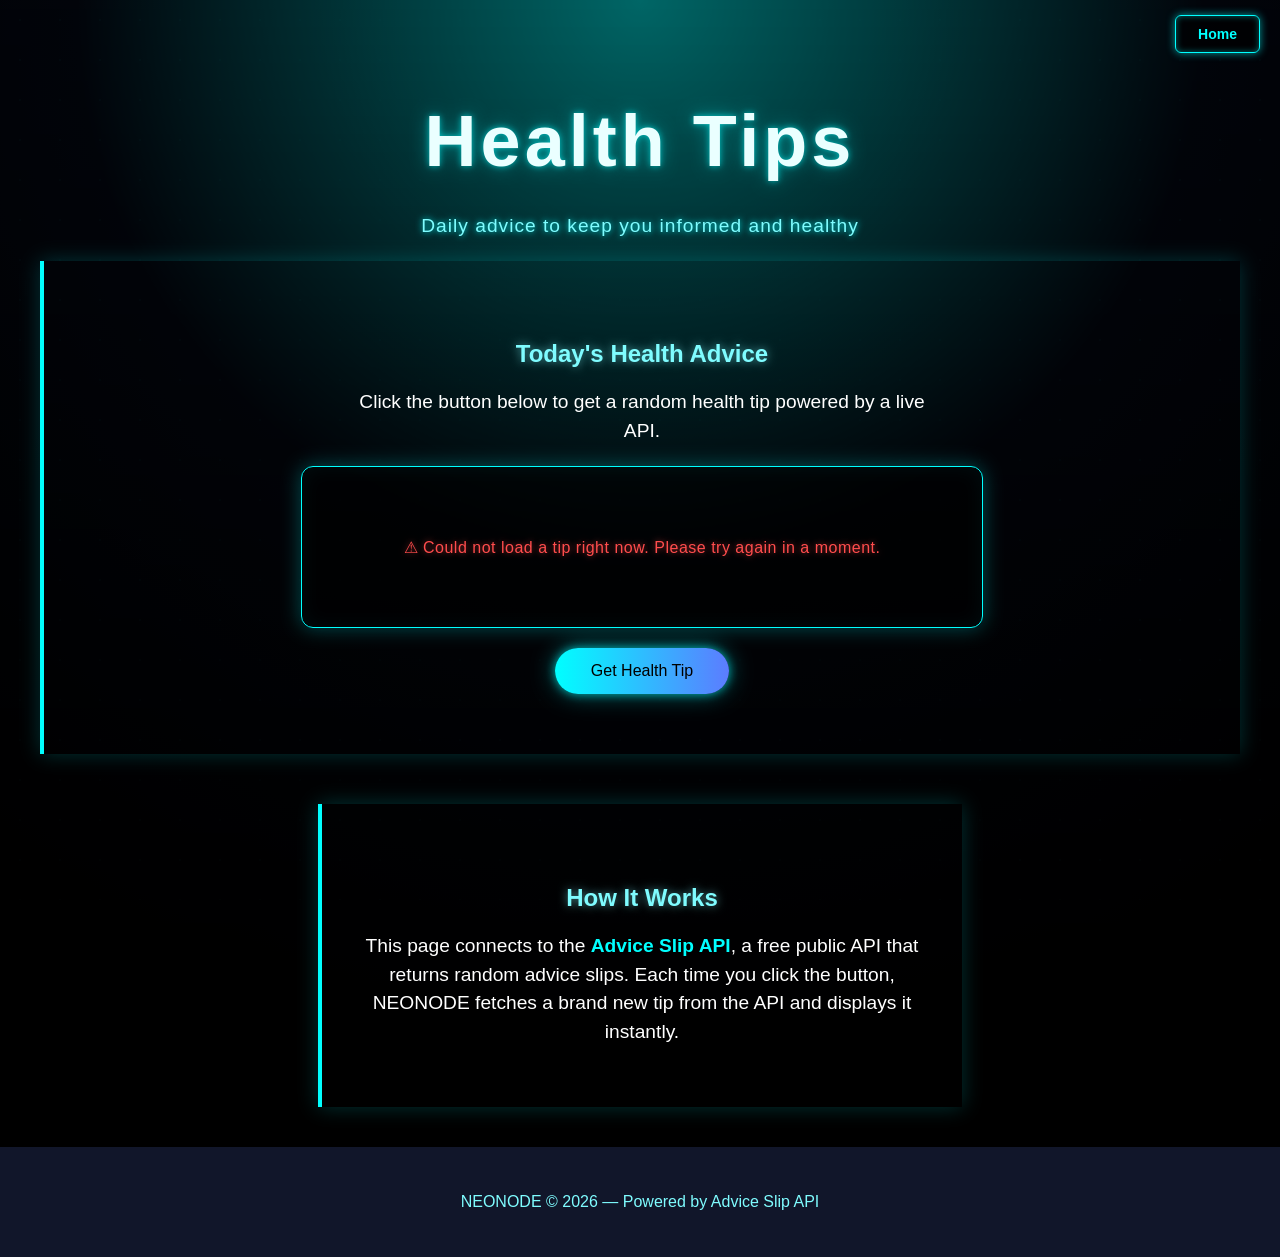
==== health-tips.html @ 18899884 "feat: add health tips page with Advice Slip API integration" ====
<!doctype html>
<html lang="en">
  <head>
    <meta charset="UTF-8" />
    <meta name="viewport" content="width=device-width, initial-scale=1.0" />
    <title>Health Tips - NEONODE</title>
    <link rel="stylesheet" href="style.css" />
    <style>
      /* ===== HEALTH TIPS PAGE SPECIFIC STYLES ===== */
      .tip-card {
        background: rgba(0, 0, 0, 0.6);
        border: 1px solid #00ffff;
        border-radius: 12px;
        padding: 30px 40px;
        max-width: 600px;
        margin: 20px auto;
        box-shadow:
          0 0 20px rgba(0, 255, 255, 0.3),
          inset 0 0 20px rgba(0, 255, 255, 0.05);
        min-height: 100px;
        display: flex;
        align-items: center;
        justify-content: center;
      }

      .tip-text {
        font-size: 1.3rem;
        line-height: 1.7;
        color: #eaffff;
        text-shadow: 0 0 8px rgba(0, 255, 255, 0.4);
        text-align: center;
        letter-spacing: 0.5px;
      }

      .tip-id {
        font-size: 0.8rem;
        color: #00ffff;
        text-shadow: 0 0 6px #00ffff;
        margin-top: 16px;
        letter-spacing: 1px;
        opacity: 0.7;
      }

      .loading-text {
        color: #7ffcff;
        font-size: 1rem;
        text-shadow: 0 0 6px #00ffff;
        animation: flicker 1.2s infinite alternate;
      }

      @keyframes flicker {
        0% {
          opacity: 1;
        }
        100% {
          opacity: 0.4;
        }
      }

      .error-text {
        color: #ff4d4d;
        font-size: 1rem;
        text-shadow: 0 0 6px rgba(255, 77, 77, 0.6);
      }

      .tip-counter {
        font-size: 0.85rem;
        color: #7ffcff;
        margin-top: 8px;
        opacity: 0.8;
      }

      .btn-refresh {
        margin-top: 10px;
      }
    </style>
  </head>
  <body>
    <a href="index.html" class="login-box">Home</a>

    <section class="hero">
      <h1>Health Tips</h1>
      <p class="hero-subtext">Daily advice to keep you informed and healthy</p>

      <div class="content">
        <h2>Today's Health Advice</h2>
        <p>
          Click the button below to get a random health tip powered by a live
          API.
        </p>

        <!-- Tip Display Card -->
        <div class="tip-card" id="tipCard">
          <p class="tip-text" id="tipText">
            Press the button to get your first health tip.
          </p>
        </div>

        <p class="tip-id" id="tipId"></p>
        <p class="tip-counter" id="tipCounter"></p>

        <!-- Fetch Button -->
        <div class="btn-refresh">
          <button id="fetchBtn" onclick="fetchTip()">Get Health Tip</button>
        </div>
      </div>

      <div
        class="content"
        style="
          margin-top: 30px;
          max-width: 600px;
          margin-left: auto;
          margin-right: auto;
        "
      >
        <h2>How It Works</h2>
        <p>
          This page connects to the
          <strong style="color: #00ffff">Advice Slip API</strong>, a free public
          API that returns random advice slips. Each time you click the button,
          NEONODE fetches a brand new tip from the API and displays it
          instantly.
        </p>
      </div>
    </section>

    <footer>
      <p>NEONODE © 2026 — Powered by Advice Slip API</p>
    </footer>

    <script>
      // ========== HEALTH TIPS API ==========

      let tipCount = 0; // tracks how many tips the user has fetched

      async function fetchTip() {
        const tipText = document.getElementById("tipText");
        const tipId = document.getElementById("tipId");
        const tipCounter = document.getElementById("tipCounter");
        const fetchBtn = document.getElementById("fetchBtn");

        // Show loading state
        tipText.innerHTML =
          '<span class="loading-text">⟳ Fetching your health tip...</span>';
        tipId.textContent = "";
        fetchBtn.disabled = true;
        fetchBtn.textContent = "Loading...";

        try {
          // Fetch from Advice Slip API
          // cache: "no-store" prevents browser from returning the same cached result
          const response = await fetch("https://api.adviceslip.com/advice", {
            cache: "no-store",
          });

          // Check if the request was successful
          if (!response.ok) {
            throw new Error("API request failed. Status: " + response.status);
          }

          // Parse the JSON response
          const data = await response.json();

          // Extract the advice text and ID from the response
          const advice = data.slip.advice;
          const id = data.slip.id;

          // Update tip count
          tipCount++;

          // Display the fetched tip
          tipText.textContent = "💡 " + advice;
          tipId.textContent = "Tip #" + id + " from Advice Slip API";
          tipCounter.textContent =
            "You have fetched " + tipCount + " tip(s) this session.";
        } catch (error) {
          // Handle errors gracefully — never leave the page blank
          if (!navigator.onLine) {
            tipText.innerHTML =
              '<span class="error-text">⚠ No internet connection. Please check your network and try again.</span>';
          } else {
            tipText.innerHTML =
              '<span class="error-text">⚠ Could not load a tip right now. Please try again in a moment.</span>';
          }
          tipId.textContent = "";
          console.error("API Error:", error);
        } finally {
          // Re-enable the button regardless of success or failure
          fetchBtn.disabled = false;
          fetchBtn.textContent = "Get Health Tip";
        }
      }

      // Auto-fetch one tip when the page loads so it's not empty
      window.addEventListener("load", fetchTip);
    </script>
  </body>
</html>
---- style.css ----
body {
  background: radial-gradient(circle at top, #0ff, #050b1a 40%, #000 80%);
  color: white;
  font-family: Arial, sans-serif;
  text-align: center;
  margin: 0;
  position: relative;
  overflow-x: hidden;
}

.hero {
  min-height: 100vh;
  display: flex;
  flex-direction: column;
  justify-content: center;
  gap: 20px;
  padding: 40px;
  background: linear-gradient(
    to bottom,
    rgba(0, 0, 0, 0.6),
    rgba(0, 0, 0, 0.85)
  );
  position: relative;
}

.hero h1 {
  font-size: 4.5rem;
  letter-spacing: 4px;
  color: #eaffff;
  text-shadow:
    0 0 6px rgba(0, 255, 255, 0.6),
    0 0 18px rgba(0, 255, 255, 0.35);
  margin-bottom: 10px;
}

.hero p {
  font-size: 1.2rem;
  max-width: 600px;
  margin: 0 auto;
  line-height: 1.5;
  z-index: 2;
}

.hero-subtext {
  color: #7ffcff;
  text-shadow: 0 0 6px #00ffff;
  margin-top: 10px;
  font-size: 1rem;
  letter-spacing: 1px;
}

button {
  padding: 14px 36px;
  border: none;
  border-radius: 30px;
  font-size: 16px;
  cursor: pointer;
  background: linear-gradient(90deg, #00ffff, #5c7cff);
  color: #000;
  box-shadow:
    0 0 10px rgba(0, 255, 255, 0.6),
    0 0 25px rgba(0, 255, 255, 0.4);
  animation: pulse 2s infinite alternate;
  transition:
    transform 0.3s ease,
    box-shadow 0.3s ease;
  z-index: 2;
}

button:hover {
  transform: scale(1.05);
  box-shadow:
    0 0 20px rgba(0, 255, 255, 0.9),
    0 0 40px rgba(92, 124, 255, 0.7);
}

@keyframes pulse {
  0% {
    box-shadow:
      0 0 10px rgba(0, 255, 255, 0.6),
      0 0 25px rgba(0, 255, 255, 0.4);
  }
  100% {
    box-shadow:
      0 0 20px rgba(0, 255, 255, 0.9),
      0 0 40px rgba(92, 124, 255, 0.7);
  }
}

.scroll-indicator {
  font-size: 2rem;
  color: #00ffff;
  text-shadow:
    0 0 6px #00ffff,
    0 0 12px #00ffff;
  margin-top: 30px;
  animation: bounce 2s infinite;
  z-index: 2;
}

@keyframes bounce {
  0%,
  100% {
    transform: translateY(0);
  }
  50% {
    transform: translateY(15px);
  }
}

.divider {
  width: 60%;
  height: 1px;
  margin: 60px auto;
  background: linear-gradient(90deg, transparent, cyan, transparent);
  box-shadow: 0 0 10px cyan;
  background-size: 200% 100%;
  animation: slide 3s linear infinite;
}

@keyframes slide {
  0% {
    background-position: 200% 0;
  }
  100% {
    background-position: -200% 0;
  }
}

.content {
  padding: 60px 20px;
  border-left: 4px solid #00ffff;
  box-shadow: 0 0 20px rgba(0, 255, 255, 0.2);
}

.content h2 {
  color: #7ffcff;
  text-shadow: 0 0 10px rgba(127, 252, 255, 0.6);
}

footer {
  padding: 30px 20px;
  background-color: #11162a;
  color: #7ffcff;
}

body::before {
  content: "";
  position: fixed;
  top: 0;
  left: 0;
  width: 100%;
  height: 100%;
  background: radial-gradient(#00ffff 1px, transparent 1px);
  background-size: 40px 40px;
  opacity: 0.05;
  pointer-events: none;
  z-index: 0;
}

@media screen and (max-width: 768px) {
  .hero h1 {
    font-size: 3rem;
    margin-bottom: 8px;
  }
  .hero p {
    font-size: 1rem;
  }
  .hero-subtext {
    font-size: 0.9rem;
  }
}

.login-box {
  position: fixed;
  top: 15px;
  right: 20px;
  padding: 10px 22px;
  text-decoration: none;
  font-size: 14px;
  font-weight: bold;
  color: #00ffff;
  background: rgba(0, 0, 0, 0.6);
  border: 1px solid #00ffff;
  border-radius: 6px;
  box-shadow:
    0 0 8px rgba(0, 255, 255, 0.6),
    inset 0 0 6px rgba(0, 255, 255, 0.4);
  z-index: 9999;
  transition: all 0.3s ease;
}

.login-box:hover {
  background: rgba(0, 255, 255, 0.15);
  box-shadow:
    0 0 16px rgba(0, 255, 255, 0.9),
    inset 0 0 10px rgba(0, 255, 255, 0.6);
  transform: translateY(-1px);
}

input {
  padding: 12px;
  width: 260px;
  border-radius: 6px;
  border: 1px solid #00ffff;
  background: rgba(0, 0, 0, 0.6);
  color: white;
  outline: none;
  text-align: center;
}

/* ========== VALIDATION STYLES ========== */
input.input-error {
  border-color: #ff4d4d;
  box-shadow:
    0 0 8px rgba(255, 77, 77, 0.6),
    inset 0 0 6px rgba(255, 77, 77, 0.3);
}

input.input-success {
  border-color: #00ffff;
  box-shadow:
    0 0 8px rgba(0, 255, 255, 0.6),
    inset 0 0 6px rgba(0, 255, 255, 0.3);
}

.error-msg {
  display: block;
  color: #ff4d4d;
  font-size: 12px;
  letter-spacing: 0.5px;
  text-shadow: 0 0 6px rgba(255, 77, 77, 0.6);
  margin-top: 6px;
  margin-bottom: 16px;
  text-align: center;
}

.success-msg {
  display: block;
  color: #00ffff;
  font-size: 13px;
  letter-spacing: 0.5px;
  text-shadow: 0 0 8px rgba(0, 255, 255, 0.8);
  margin-bottom: 12px;
  text-align: center;
}

.input-group {
  display: flex;
  flex-direction: column;
  align-items: center;
  margin-bottom: 16px;
}

.input-group input {
  width: 260px;
}

/* ========== ADMIN STYLES ========== */
.admin-nav {
  display: flex;
  justify-content: center;
  gap: 16px;
  flex-wrap: wrap;
  margin-top: 20px;
}

.admin-nav a button {
  padding: 10px 24px;
  font-size: 14px;
}

.admin-table {
  width: 90%;
  max-width: 700px;
  margin: 20px auto;
  border-collapse: collapse;
  color: white;
}

.admin-table th,
.admin-table td {
  border: 1px solid #00ffff;
  padding: 12px 16px;
  text-align: center;
}

.admin-table th {
  background: rgba(0, 255, 255, 0.1);
  color: #00ffff;
  text-shadow: 0 0 6px #00ffff;
}

.admin-table tr:hover {
  background: rgba(0, 255, 255, 0.05);
}

.delete-btn {
  padding: 6px 16px;
  font-size: 13px;
  background: linear-gradient(90deg, #ff4d4d, #ff0000);
  box-shadow: 0 0 8px rgba(255, 77, 77, 0.6);
  animation: none;
}

.delete-btn:hover {
  box-shadow: 0 0 16px rgba(255, 77, 77, 0.9);
  transform: scale(1.05);
}
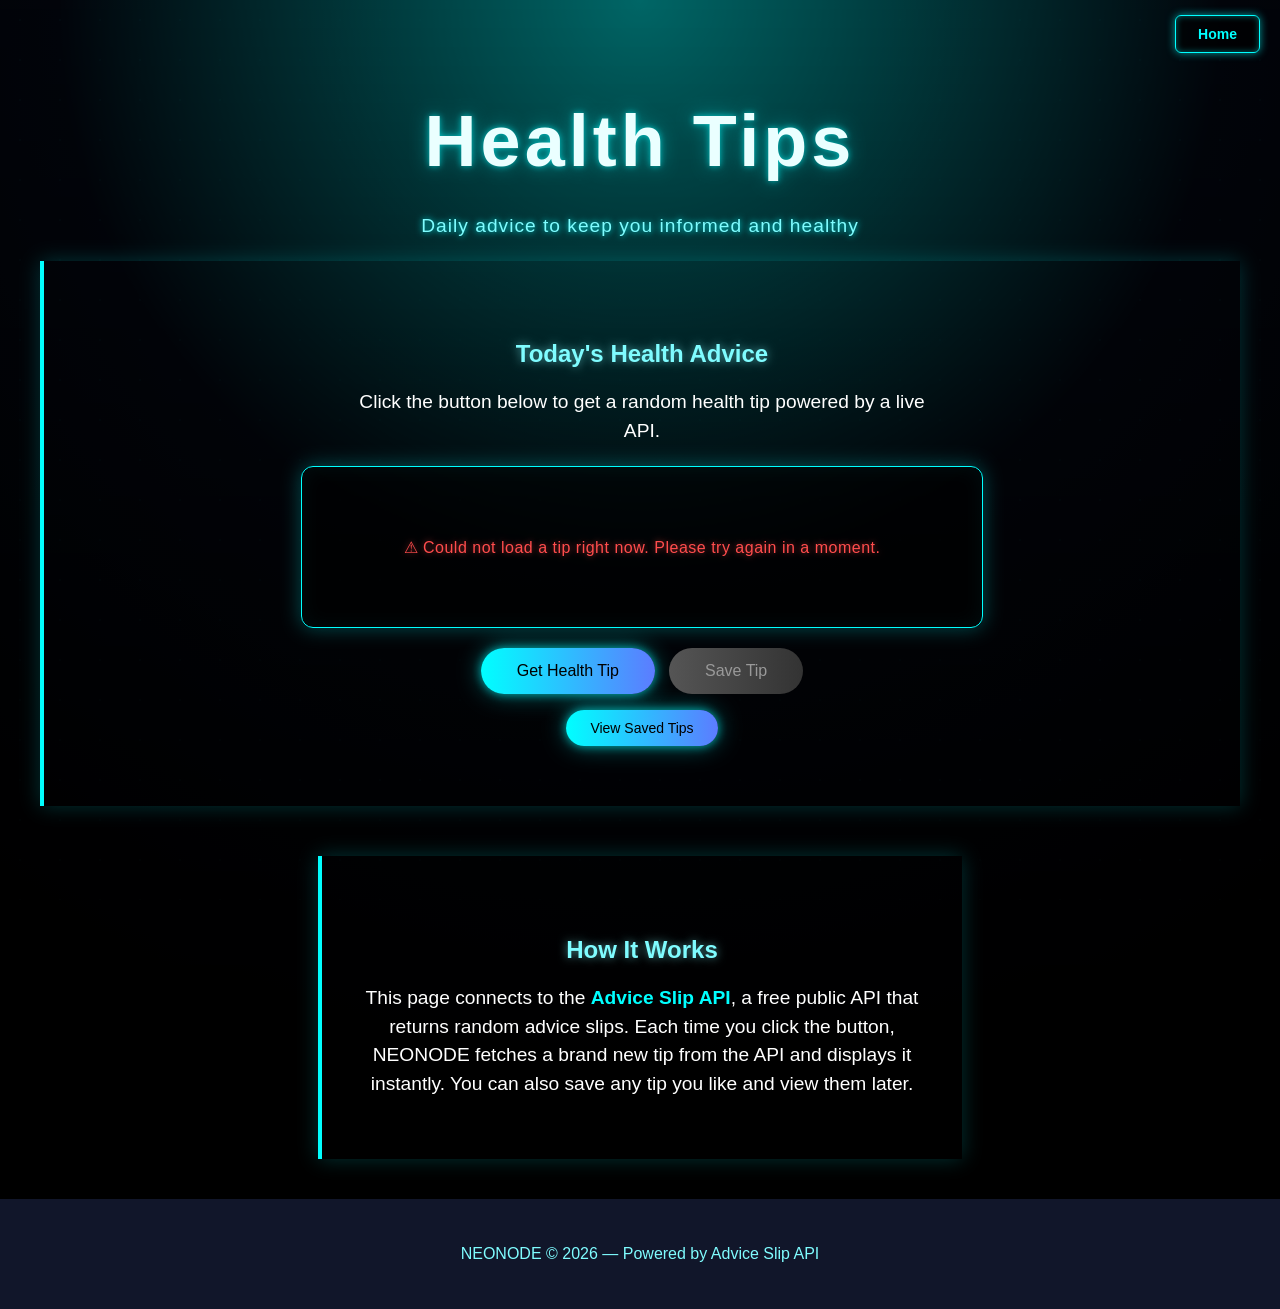
==== commit f7ce0eaa: "feat: add save feature with localStorage and saved tips page" ====
--- a/health-tips.html
+++ b/health-tips.html
@@ -6,7 +6,6 @@
     <title>Health Tips - NEONODE</title>
     <link rel="stylesheet" href="style.css" />
     <style>
-      /* ===== HEALTH TIPS PAGE SPECIFIC STYLES ===== */
       .tip-card {
         background: rgba(0, 0, 0, 0.6);
         border: 1px solid #00ffff;
@@ -19,8 +18,10 @@
           inset 0 0 20px rgba(0, 255, 255, 0.05);
         min-height: 100px;
         display: flex;
+        flex-direction: column;
         align-items: center;
         justify-content: center;
+        gap: 16px;
       }
 
       .tip-text {
@@ -36,7 +37,7 @@
         font-size: 0.8rem;
         color: #00ffff;
         text-shadow: 0 0 6px #00ffff;
-        margin-top: 16px;
+        margin-top: 4px;
         letter-spacing: 1px;
         opacity: 0.7;
       }
@@ -66,17 +67,83 @@
       .tip-counter {
         font-size: 0.85rem;
         color: #7ffcff;
-        margin-top: 8px;
+        margin-top: 4px;
         opacity: 0.8;
       }
 
-      .btn-refresh {
+      .btn-row {
+        display: flex;
+        justify-content: center;
+        gap: 14px;
+        flex-wrap: wrap;
         margin-top: 10px;
+      }
+
+      .save-btn {
+        background: linear-gradient(90deg, #00ff99, #00c9ff);
+        color: #000;
+        box-shadow: 0 0 10px rgba(0, 255, 153, 0.6);
+      }
+
+      .save-btn:hover {
+        box-shadow: 0 0 20px rgba(0, 255, 153, 0.9);
+      }
+
+      .save-btn:disabled {
+        background: linear-gradient(90deg, #555, #333);
+        color: #999;
+        box-shadow: none;
+        cursor: not-allowed;
+        transform: none;
+        animation: none;
+      }
+
+      .toast {
+        position: fixed;
+        bottom: 30px;
+        left: 50%;
+        transform: translateX(-50%);
+        padding: 12px 28px;
+        border-radius: 8px;
+        font-size: 14px;
+        font-weight: bold;
+        letter-spacing: 0.5px;
+        z-index: 9999;
+        opacity: 0;
+        transition: opacity 0.3s ease;
+        pointer-events: none;
+      }
+
+      .toast.success {
+        background: rgba(0, 255, 153, 0.15);
+        border: 1px solid #00ff99;
+        color: #00ff99;
+        text-shadow: 0 0 8px rgba(0, 255, 153, 0.8);
+        box-shadow: 0 0 16px rgba(0, 255, 153, 0.4);
+      }
+
+      .toast.duplicate {
+        background: rgba(255, 200, 0, 0.15);
+        border: 1px solid #ffc800;
+        color: #ffc800;
+        text-shadow: 0 0 8px rgba(255, 200, 0, 0.8);
+        box-shadow: 0 0 16px rgba(255, 200, 0, 0.4);
+      }
+
+      .toast.show {
+        opacity: 1;
+      }
+
+      .view-saved-link {
+        margin-top: 16px;
       }
     </style>
   </head>
   <body>
     <a href="index.html" class="login-box">Home</a>
+
+    <!-- Toast notification -->
+    <div class="toast" id="toast"></div>
 
     <section class="hero">
       <h1>Health Tips</h1>
@@ -99,9 +166,21 @@
         <p class="tip-id" id="tipId"></p>
         <p class="tip-counter" id="tipCounter"></p>
 
-        <!-- Fetch Button -->
-        <div class="btn-refresh">
+        <!-- Buttons -->
+        <div class="btn-row">
           <button id="fetchBtn" onclick="fetchTip()">Get Health Tip</button>
+          <button class="save-btn" id="saveBtn" onclick="saveTip()" disabled>
+            Save Tip
+          </button>
+        </div>
+
+        <!-- Link to saved tips -->
+        <div class="view-saved-link">
+          <a href="saved-tips.html"
+            ><button style="font-size: 14px; padding: 10px 24px">
+              View Saved Tips
+            </button></a
+          >
         </div>
       </div>
 
@@ -120,7 +199,7 @@
           <strong style="color: #00ffff">Advice Slip API</strong>, a free public
           API that returns random advice slips. Each time you click the button,
           NEONODE fetches a brand new tip from the API and displays it
-          instantly.
+          instantly. You can also save any tip you like and view them later.
         </p>
       </div>
     </section>
@@ -130,15 +209,17 @@
     </footer>
 
     <script>
-      // ========== HEALTH TIPS API ==========
-
-      let tipCount = 0; // tracks how many tips the user has fetched
-
+      // ========== STATE ==========
+      let tipCount = 0;
+      let currentTip = null; // stores the currently displayed tip object
+
+      // ========== FETCH TIP ==========
       async function fetchTip() {
         const tipText = document.getElementById("tipText");
         const tipId = document.getElementById("tipId");
         const tipCounter = document.getElementById("tipCounter");
         const fetchBtn = document.getElementById("fetchBtn");
+        const saveBtn = document.getElementById("saveBtn");
 
         // Show loading state
         tipText.innerHTML =
@@ -146,36 +227,46 @@
         tipId.textContent = "";
         fetchBtn.disabled = true;
         fetchBtn.textContent = "Loading...";
+        saveBtn.disabled = true;
+        saveBtn.textContent = "Save Tip";
+        currentTip = null;
 
         try {
           // Fetch from Advice Slip API
-          // cache: "no-store" prevents browser from returning the same cached result
           const response = await fetch("https://api.adviceslip.com/advice", {
             cache: "no-store",
           });
 
-          // Check if the request was successful
           if (!response.ok) {
             throw new Error("API request failed. Status: " + response.status);
           }
 
-          // Parse the JSON response
           const data = await response.json();
-
-          // Extract the advice text and ID from the response
           const advice = data.slip.advice;
           const id = data.slip.id;
 
-          // Update tip count
+          // Store current tip in memory
+          currentTip = { id: id, text: advice };
+
           tipCount++;
 
-          // Display the fetched tip
+          // Display the tip
           tipText.textContent = "💡 " + advice;
           tipId.textContent = "Tip #" + id + " from Advice Slip API";
           tipCounter.textContent =
             "You have fetched " + tipCount + " tip(s) this session.";
+
+          // Check if already saved — update button label accordingly
+          const saved = getSavedTips();
+          const alreadySaved = saved.some((t) => t.id === id);
+          if (alreadySaved) {
+            saveBtn.textContent = "Already Saved";
+            saveBtn.disabled = true;
+          } else {
+            saveBtn.textContent = "Save Tip";
+            saveBtn.disabled = false;
+          }
         } catch (error) {
-          // Handle errors gracefully — never leave the page blank
           if (!navigator.onLine) {
             tipText.innerHTML =
               '<span class="error-text">⚠ No internet connection. Please check your network and try again.</span>';
@@ -186,13 +277,53 @@
           tipId.textContent = "";
           console.error("API Error:", error);
         } finally {
-          // Re-enable the button regardless of success or failure
           fetchBtn.disabled = false;
           fetchBtn.textContent = "Get Health Tip";
         }
       }
 
-      // Auto-fetch one tip when the page loads so it's not empty
+      // ========== GET SAVED TIPS FROM LOCALSTORAGE ==========
+      function getSavedTips() {
+        // getItem returns null if nothing saved yet, so we default to []
+        return JSON.parse(localStorage.getItem("savedTips")) || [];
+      }
+
+      // ========== SAVE TIP ==========
+      function saveTip() {
+        if (!currentTip) return;
+
+        const saved = getSavedTips();
+
+        // Prevent duplicates — check by tip ID
+        const alreadySaved = saved.some((t) => t.id === currentTip.id);
+        if (alreadySaved) {
+          showToast("⚠ This tip is already saved!", "duplicate");
+          return;
+        }
+
+        // Add new tip to the array and save back to localStorage
+        saved.push({ id: currentTip.id, text: currentTip.text });
+        localStorage.setItem("savedTips", JSON.stringify(saved));
+
+        // Update save button state
+        const saveBtn = document.getElementById("saveBtn");
+        saveBtn.textContent = "Already Saved";
+        saveBtn.disabled = true;
+
+        showToast("✔ Tip saved successfully!", "success");
+      }
+
+      // ========== TOAST NOTIFICATION ==========
+      function showToast(message, type) {
+        const toast = document.getElementById("toast");
+        toast.textContent = message;
+        toast.className = "toast " + type + " show";
+        setTimeout(() => {
+          toast.className = "toast " + type;
+        }, 2500);
+      }
+
+      // Auto-fetch on page load
       window.addEventListener("load", fetchTip);
     </script>
   </body>
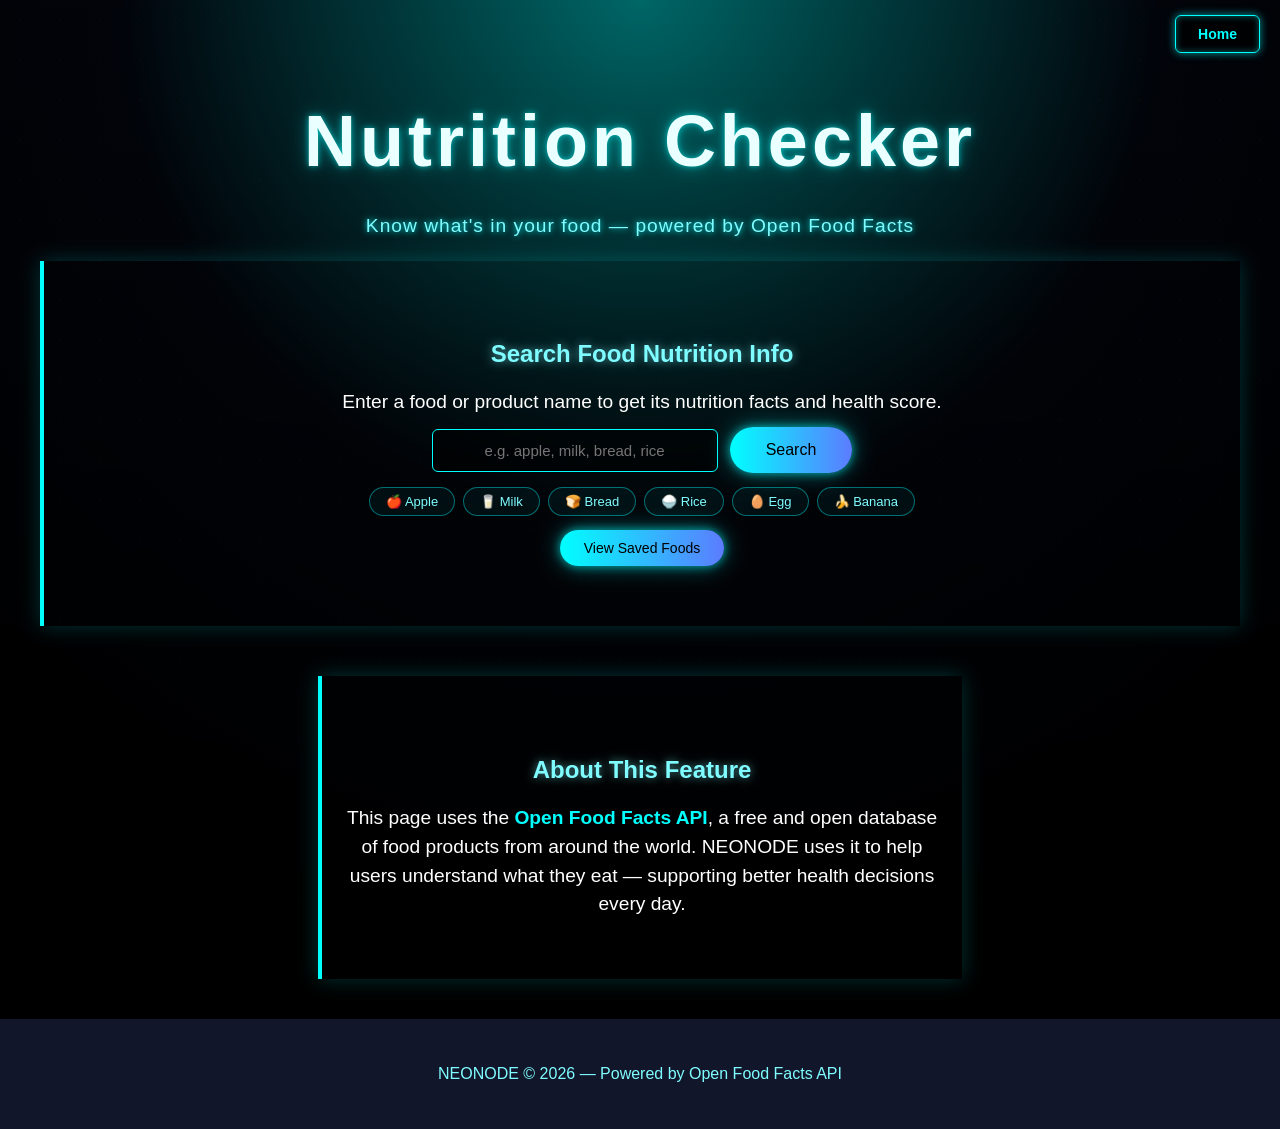
==== commit 9dea4ee5: "refine: switch to Open Food Facts API for nutrition checker" ====
--- a/health-tips.html
+++ b/health-tips.html
@@ -3,43 +3,222 @@
   <head>
     <meta charset="UTF-8" />
     <meta name="viewport" content="width=device-width, initial-scale=1.0" />
-    <title>Health Tips - NEONODE</title>
+    <title>Nutrition Checker - NEONODE</title>
     <link rel="stylesheet" href="style.css" />
     <style>
-      .tip-card {
+      .search-row {
+        display: flex;
+        justify-content: center;
+        align-items: center;
+        gap: 12px;
+        flex-wrap: wrap;
+        margin-top: 10px;
+      }
+
+      .search-row input {
+        width: 260px;
+        padding: 12px;
+        border-radius: 6px;
+        border: 1px solid #00ffff;
+        background: rgba(0, 0, 0, 0.6);
+        color: white;
+        outline: none;
+        text-align: center;
+        font-size: 15px;
+      }
+
+      .suggestions {
+        display: flex;
+        justify-content: center;
+        flex-wrap: wrap;
+        gap: 8px;
+        margin-top: 14px;
+      }
+
+      .suggestion-chip {
+        padding: 6px 16px;
+        border: 1px solid rgba(0, 255, 255, 0.4);
+        border-radius: 20px;
+        font-size: 13px;
+        color: #7ffcff;
+        cursor: pointer;
+        background: rgba(0, 255, 255, 0.05);
+        transition: all 0.2s ease;
+        animation: none;
+        box-shadow: none;
+      }
+
+      .suggestion-chip:hover {
+        background: rgba(0, 255, 255, 0.15);
+        border-color: #00ffff;
+        color: #eaffff;
+        transform: scale(1.05);
+        box-shadow: 0 0 8px rgba(0, 255, 255, 0.4);
+      }
+
+      .result-card {
         background: rgba(0, 0, 0, 0.6);
         border: 1px solid #00ffff;
         border-radius: 12px;
-        padding: 30px 40px;
-        max-width: 600px;
-        margin: 20px auto;
+        padding: 24px 30px;
+        max-width: 660px;
+        margin: 14px auto;
         box-shadow:
           0 0 20px rgba(0, 255, 255, 0.3),
           inset 0 0 20px rgba(0, 255, 255, 0.05);
-        min-height: 100px;
+        display: none;
+        flex-direction: column;
+        gap: 14px;
+        text-align: left;
+      }
+
+      .result-card.visible {
         display: flex;
-        flex-direction: column;
+      }
+
+      .product-header {
+        display: flex;
+        align-items: center;
+        gap: 20px;
+        flex-wrap: wrap;
+        justify-content: center;
+      }
+
+      .product-img {
+        width: 100px;
+        height: 100px;
+        object-fit: contain;
+        border-radius: 10px;
+        border: 1px solid rgba(0, 255, 255, 0.3);
+        background: rgba(255, 255, 255, 0.05);
+      }
+
+      .product-img-placeholder {
+        width: 100px;
+        height: 100px;
+        border-radius: 10px;
+        border: 1px solid rgba(0, 255, 255, 0.3);
+        background: rgba(0, 255, 255, 0.05);
+        display: flex;
         align-items: center;
         justify-content: center;
-        gap: 16px;
-      }
-
-      .tip-text {
-        font-size: 1.3rem;
+        font-size: 2rem;
+      }
+
+      .product-title {
+        flex: 1;
+        min-width: 200px;
+      }
+
+      .product-title h3 {
+        color: #00ffff;
+        font-size: 1.2rem;
+        text-shadow: 0 0 10px rgba(0, 255, 255, 0.6);
+        margin: 0 0 6px 0;
+        text-transform: uppercase;
+        letter-spacing: 1px;
+      }
+
+      .product-brand {
+        font-size: 0.85rem;
+        color: #7ffcff;
+        opacity: 0.8;
+      }
+
+      .nutri-score {
+        display: inline-block;
+        padding: 4px 14px;
+        border-radius: 20px;
+        font-size: 0.8rem;
+        font-weight: bold;
+        letter-spacing: 1px;
+        margin-top: 6px;
+      }
+
+      .nutri-a {
+        background: rgba(0, 200, 80, 0.2);
+        border: 1px solid #00c850;
+        color: #00c850;
+      }
+      .nutri-b {
+        background: rgba(100, 200, 0, 0.2);
+        border: 1px solid #64c800;
+        color: #64c800;
+      }
+      .nutri-c {
+        background: rgba(255, 200, 0, 0.2);
+        border: 1px solid #ffc800;
+        color: #ffc800;
+      }
+      .nutri-d {
+        background: rgba(255, 120, 0, 0.2);
+        border: 1px solid #ff7800;
+        color: #ff7800;
+      }
+      .nutri-e {
+        background: rgba(255, 50, 50, 0.2);
+        border: 1px solid #ff3232;
+        color: #ff3232;
+      }
+
+      .nutrition-grid {
+        display: grid;
+        grid-template-columns: 1fr 1fr;
+        gap: 10px;
+      }
+
+      .stat-item {
+        background: rgba(0, 255, 255, 0.04);
+        border: 1px solid rgba(0, 255, 255, 0.15);
+        border-radius: 8px;
+        padding: 12px 16px;
+      }
+
+      .stat-label {
+        font-size: 0.72rem;
+        color: #7ffcff;
+        letter-spacing: 1px;
+        opacity: 0.8;
+        margin-bottom: 4px;
+        text-transform: uppercase;
+      }
+
+      .stat-value {
+        font-size: 1.1rem;
+        color: #eaffff;
+        font-weight: bold;
+        text-shadow: 0 0 6px rgba(0, 255, 255, 0.3);
+      }
+
+      .ingredients-block {
+        background: rgba(0, 255, 255, 0.04);
+        border: 1px solid rgba(0, 255, 255, 0.15);
+        border-radius: 8px;
+        padding: 14px 18px;
+      }
+
+      .ingredients-label {
+        font-size: 0.72rem;
+        color: #00ffff;
+        letter-spacing: 1.5px;
+        opacity: 0.8;
+        margin-bottom: 6px;
+        text-transform: uppercase;
+      }
+
+      .ingredients-text {
+        font-size: 0.88rem;
+        color: #eaffff;
         line-height: 1.7;
-        color: #eaffff;
-        text-shadow: 0 0 8px rgba(0, 255, 255, 0.4);
+        opacity: 0.9;
+      }
+
+      .result-meta {
+        font-size: 0.72rem;
+        color: #7ffcff;
+        opacity: 0.6;
         text-align: center;
         letter-spacing: 0.5px;
-      }
-
-      .tip-id {
-        font-size: 0.8rem;
-        color: #00ffff;
-        text-shadow: 0 0 6px #00ffff;
-        margin-top: 4px;
-        letter-spacing: 1px;
-        opacity: 0.7;
       }
 
       .loading-text {
@@ -47,6 +226,8 @@
         font-size: 1rem;
         text-shadow: 0 0 6px #00ffff;
         animation: flicker 1.2s infinite alternate;
+        text-align: center;
+        padding: 20px;
       }
 
       @keyframes flicker {
@@ -58,17 +239,25 @@
         }
       }
 
-      .error-text {
+      .error-box {
+        background: rgba(255, 77, 77, 0.08);
+        border: 1px solid #ff4d4d;
+        border-radius: 10px;
+        padding: 20px;
+        max-width: 660px;
+        margin: 16px auto;
+        display: none;
+      }
+
+      .error-box.visible {
+        display: block;
+      }
+
+      .error-box p {
         color: #ff4d4d;
+        text-shadow: 0 0 6px rgba(255, 77, 77, 0.6);
         font-size: 1rem;
-        text-shadow: 0 0 6px rgba(255, 77, 77, 0.6);
-      }
-
-      .tip-counter {
-        font-size: 0.85rem;
-        color: #7ffcff;
-        margin-top: 4px;
-        opacity: 0.8;
+        margin: 0;
       }
 
       .btn-row {
@@ -76,7 +265,7 @@
         justify-content: center;
         gap: 14px;
         flex-wrap: wrap;
-        margin-top: 10px;
+        margin-top: 14px;
       }
 
       .save-btn {
@@ -134,8 +323,14 @@
         opacity: 1;
       }
 
-      .view-saved-link {
-        margin-top: 16px;
+      @media (max-width: 500px) {
+        .nutrition-grid {
+          grid-template-columns: 1fr;
+        }
+        .product-header {
+          flex-direction: column;
+          text-align: center;
+        }
       }
     </style>
   </head>
@@ -146,41 +341,104 @@
     <div class="toast" id="toast"></div>
 
     <section class="hero">
-      <h1>Health Tips</h1>
-      <p class="hero-subtext">Daily advice to keep you informed and healthy</p>
+      <h1>Nutrition Checker</h1>
+      <p class="hero-subtext">
+        Know what's in your food — powered by Open Food Facts
+      </p>
 
       <div class="content">
-        <h2>Today's Health Advice</h2>
+        <h2>Search Food Nutrition Info</h2>
         <p>
-          Click the button below to get a random health tip powered by a live
-          API.
+          Enter a food or product name to get its nutrition facts and health
+          score.
         </p>
 
-        <!-- Tip Display Card -->
-        <div class="tip-card" id="tipCard">
-          <p class="tip-text" id="tipText">
-            Press the button to get your first health tip.
-          </p>
+        <!-- Search Input -->
+        <div class="search-row">
+          <input
+            type="text"
+            id="searchInput"
+            placeholder="e.g. apple, milk, bread, rice"
+          />
+          <button id="searchBtn" onclick="fetchNutrition()">Search</button>
         </div>
 
-        <p class="tip-id" id="tipId"></p>
-        <p class="tip-counter" id="tipCounter"></p>
+        <!-- Quick suggestion chips -->
+        <div class="suggestions">
+          <button class="suggestion-chip" onclick="quickSearch('apple')">
+            🍎 Apple
+          </button>
+          <button class="suggestion-chip" onclick="quickSearch('milk')">
+            🥛 Milk
+          </button>
+          <button class="suggestion-chip" onclick="quickSearch('bread')">
+            🍞 Bread
+          </button>
+          <button class="suggestion-chip" onclick="quickSearch('rice')">
+            🍚 Rice
+          </button>
+          <button class="suggestion-chip" onclick="quickSearch('egg')">
+            🥚 Egg
+          </button>
+          <button class="suggestion-chip" onclick="quickSearch('banana')">
+            🍌 Banana
+          </button>
+        </div>
+
+        <!-- Loading state -->
+        <div id="loadingBox" style="display: none">
+          <p class="loading-text">⟳ Fetching nutrition data...</p>
+        </div>
+
+        <!-- Error Box -->
+        <div class="error-box" id="errorBox">
+          <p id="errorText"></p>
+        </div>
+
+        <!-- Result Card -->
+        <div class="result-card" id="resultCard">
+          <!-- Product header: image + name -->
+          <div class="product-header">
+            <div id="productImgWrap"></div>
+            <div class="product-title">
+              <h3 id="productName"></h3>
+              <p class="product-brand" id="productBrand"></p>
+              <span id="nutriScore"></span>
+            </div>
+          </div>
+
+          <!-- Nutrition Grid -->
+          <div class="nutrition-grid" id="nutritionGrid"></div>
+
+          <!-- Ingredients -->
+          <div
+            class="ingredients-block"
+            id="ingredientsBlock"
+            style="display: none"
+          >
+            <p class="ingredients-label">🧪 Ingredients</p>
+            <p class="ingredients-text" id="ingredientsText"></p>
+          </div>
+
+          <p class="result-meta">Source: Open Food Facts — openfoodfacts.org</p>
+        </div>
 
         <!-- Buttons -->
         <div class="btn-row">
-          <button id="fetchBtn" onclick="fetchTip()">Get Health Tip</button>
-          <button class="save-btn" id="saveBtn" onclick="saveTip()" disabled>
-            Save Tip
+          <button
+            class="save-btn"
+            id="saveBtn"
+            onclick="saveEntry()"
+            disabled
+            style="display: none"
+          >
+            Save Food
           </button>
-        </div>
-
-        <!-- Link to saved tips -->
-        <div class="view-saved-link">
-          <a href="saved-tips.html"
-            ><button style="font-size: 14px; padding: 10px 24px">
-              View Saved Tips
-            </button></a
-          >
+          <a href="saved-tips.html">
+            <button style="font-size: 14px; padding: 10px 24px">
+              View Saved Foods
+            </button>
+          </a>
         </div>
       </div>
 
@@ -188,132 +446,273 @@
         class="content"
         style="
           margin-top: 30px;
-          max-width: 600px;
+          max-width: 660px;
           margin-left: auto;
           margin-right: auto;
         "
       >
-        <h2>How It Works</h2>
+        <h2>About This Feature</h2>
         <p>
-          This page connects to the
-          <strong style="color: #00ffff">Advice Slip API</strong>, a free public
-          API that returns random advice slips. Each time you click the button,
-          NEONODE fetches a brand new tip from the API and displays it
-          instantly. You can also save any tip you like and view them later.
+          This page uses the
+          <strong style="color: #00ffff">Open Food Facts API</strong>, a free
+          and open database of food products from around the world. NEONODE uses
+          it to help users understand what they eat — supporting better health
+          decisions every day.
         </p>
       </div>
     </section>
 
     <footer>
-      <p>NEONODE © 2026 — Powered by Advice Slip API</p>
+      <p>NEONODE © 2026 — Powered by Open Food Facts API</p>
     </footer>
 
     <script>
       // ========== STATE ==========
-      let tipCount = 0;
-      let currentTip = null; // stores the currently displayed tip object
-
-      // ========== FETCH TIP ==========
-      async function fetchTip() {
-        const tipText = document.getElementById("tipText");
-        const tipId = document.getElementById("tipId");
-        const tipCounter = document.getElementById("tipCounter");
-        const fetchBtn = document.getElementById("fetchBtn");
+      let currentEntry = null;
+
+      // ========== QUICK SEARCH ==========
+      function quickSearch(term) {
+        document.getElementById("searchInput").value = term;
+        fetchNutrition();
+      }
+
+      // ========== SAFE GET — returns "N/A" if value missing ==========
+      function safe(value, unit) {
+        if (value === undefined || value === null || value === "") return "N/A";
+        return value + (unit || "");
+      }
+
+      // ========== FETCH NUTRITION DATA ==========
+      async function fetchNutrition() {
+        const input = document.getElementById("searchInput");
+        const query = input.value.trim();
+
+        const searchBtn = document.getElementById("searchBtn");
+        const loadingBox = document.getElementById("loadingBox");
+        const errorBox = document.getElementById("errorBox");
+        const resultCard = document.getElementById("resultCard");
         const saveBtn = document.getElementById("saveBtn");
 
-        // Show loading state
-        tipText.innerHTML =
-          '<span class="loading-text">⟳ Fetching your health tip...</span>';
-        tipId.textContent = "";
-        fetchBtn.disabled = true;
-        fetchBtn.textContent = "Loading...";
-        saveBtn.disabled = true;
-        saveBtn.textContent = "Save Tip";
-        currentTip = null;
+        // Validate input
+        if (query === "") {
+          showError("⚠ Please enter a food name to search.");
+          return;
+        }
+
+        // Reset UI
+        resultCard.classList.remove("visible");
+        errorBox.classList.remove("visible");
+        saveBtn.style.display = "none";
+        currentEntry = null;
+
+        // Show loading
+        loadingBox.style.display = "block";
+        searchBtn.disabled = true;
+        searchBtn.textContent = "Searching...";
 
         try {
-          // Fetch from Advice Slip API
-          const response = await fetch("https://api.adviceslip.com/advice", {
-            cache: "no-store",
-          });
+          // Fetch from Open Food Facts API
+          const response = await fetch(
+            "https://world.openfoodfacts.org/cgi/search.pl?action=process&search_terms=" +
+              encodeURIComponent(query) +
+              "&json=true&page_size=1&fields=product_name,brands,image_small_url,nutriments,nutrition_grades,ingredients_text",
+          );
 
           if (!response.ok) {
-            throw new Error("API request failed. Status: " + response.status);
+            throw new Error(
+              "Could not reach Open Food Facts. Please try again.",
+            );
           }
 
           const data = await response.json();
-          const advice = data.slip.advice;
-          const id = data.slip.id;
-
-          // Store current tip in memory
-          currentTip = { id: id, text: advice };
-
-          tipCount++;
-
-          // Display the tip
-          tipText.textContent = "💡 " + advice;
-          tipId.textContent = "Tip #" + id + " from Advice Slip API";
-          tipCounter.textContent =
-            "You have fetched " + tipCount + " tip(s) this session.";
-
-          // Check if already saved — update button label accordingly
-          const saved = getSavedTips();
-          const alreadySaved = saved.some((t) => t.id === id);
+
+          // Check if any product was found
+          if (!data.products || data.products.length === 0) {
+            throw new Error(
+              'No food found for "' + query + '". Try a different term.',
+            );
+          }
+
+          const product = data.products[0];
+          const nutriments = product.nutriments || {};
+
+          // Extract product info
+          const name = product.product_name || query;
+          const brand = product.brands || "";
+          const imageUrl = product.image_small_url || null;
+          const nutriGrade = product.nutrition_grades || null;
+          const ingredients = product.ingredients_text || null;
+
+          // Nutrition values per 100g
+          const calories = safe(nutriments["energy-kcal_100g"], " kcal");
+          const fat = safe(nutriments["fat_100g"], "g");
+          const saturatedFat = safe(nutriments["saturated-fat_100g"], "g");
+          const carbs = safe(nutriments["carbohydrates_100g"], "g");
+          const sugars = safe(nutriments["sugars_100g"], "g");
+          const fiber = safe(nutriments["fiber_100g"], "g");
+          const protein = safe(nutriments["proteins_100g"], "g");
+          const salt = safe(nutriments["salt_100g"], "g");
+
+          // Store current entry for saving
+          currentEntry = {
+            name: name,
+            brand: brand,
+            imageUrl: imageUrl,
+            nutriGrade: nutriGrade,
+            calories: calories,
+            fat: fat,
+            saturatedFat: saturatedFat,
+            carbs: carbs,
+            sugars: sugars,
+            fiber: fiber,
+            protein: protein,
+            salt: salt,
+            ingredients: ingredients,
+          };
+
+          // ---- Populate the card ----
+
+          // Product image or placeholder
+          const imgWrap = document.getElementById("productImgWrap");
+          if (imageUrl) {
+            imgWrap.innerHTML = `<img src="${imageUrl}" alt="${name}" class="product-img" />`;
+          } else {
+            imgWrap.innerHTML = `<div class="product-img-placeholder">🍽️</div>`;
+          }
+
+          // Name and brand
+          document.getElementById("productName").textContent = name;
+          document.getElementById("productBrand").textContent = brand
+            ? "by " + brand
+            : "";
+
+          // Nutri-Score badge
+          const nutriScoreEl = document.getElementById("nutriScore");
+          if (nutriGrade) {
+            const grade = nutriGrade.toUpperCase();
+            nutriScoreEl.textContent = "Nutri-Score: " + grade;
+            nutriScoreEl.className =
+              "nutri-score nutri-" + nutriGrade.toLowerCase();
+          } else {
+            nutriScoreEl.textContent = "";
+          }
+
+          // Nutrition grid
+          const grid = document.getElementById("nutritionGrid");
+          grid.innerHTML = `
+            <div class="stat-item">
+              <p class="stat-label">Calories (per 100g)</p>
+              <p class="stat-value">${calories}</p>
+            </div>
+            <div class="stat-item">
+              <p class="stat-label">Protein</p>
+              <p class="stat-value">${protein}</p>
+            </div>
+            <div class="stat-item">
+              <p class="stat-label">Carbohydrates</p>
+              <p class="stat-value">${carbs}</p>
+            </div>
+            <div class="stat-item">
+              <p class="stat-label">Sugars</p>
+              <p class="stat-value">${sugars}</p>
+            </div>
+            <div class="stat-item">
+              <p class="stat-label">Fat</p>
+              <p class="stat-value">${fat}</p>
+            </div>
+            <div class="stat-item">
+              <p class="stat-label">Saturated Fat</p>
+              <p class="stat-value">${saturatedFat}</p>
+            </div>
+            <div class="stat-item">
+              <p class="stat-label">Fiber</p>
+              <p class="stat-value">${fiber}</p>
+            </div>
+            <div class="stat-item">
+              <p class="stat-label">Salt</p>
+              <p class="stat-value">${salt}</p>
+            </div>
+          `;
+
+          // Ingredients
+          const ingredientsBlock = document.getElementById("ingredientsBlock");
+          if (ingredients) {
+            document.getElementById("ingredientsText").textContent =
+              ingredients.length > 400
+                ? ingredients.substring(0, 400) + "..."
+                : ingredients;
+            ingredientsBlock.style.display = "block";
+          } else {
+            ingredientsBlock.style.display = "none";
+          }
+
+          // Show the card
+          resultCard.classList.add("visible");
+
+          // Check if already saved — prevent duplicates
+          const saved = getSaved();
+          const alreadySaved = saved.some(
+            (s) => s.name.toLowerCase() === name.toLowerCase(),
+          );
+
+          saveBtn.style.display = "inline-block";
           if (alreadySaved) {
             saveBtn.textContent = "Already Saved";
             saveBtn.disabled = true;
           } else {
-            saveBtn.textContent = "Save Tip";
+            saveBtn.textContent = "Save Food";
             saveBtn.disabled = false;
           }
         } catch (error) {
-          if (!navigator.onLine) {
-            tipText.innerHTML =
-              '<span class="error-text">⚠ No internet connection. Please check your network and try again.</span>';
-          } else {
-            tipText.innerHTML =
-              '<span class="error-text">⚠ Could not load a tip right now. Please try again in a moment.</span>';
-          }
-          tipId.textContent = "";
-          console.error("API Error:", error);
+          showError("⚠ " + error.message);
+          console.error("Open Food Facts Error:", error);
         } finally {
-          fetchBtn.disabled = false;
-          fetchBtn.textContent = "Get Health Tip";
+          loadingBox.style.display = "none";
+          searchBtn.disabled = false;
+          searchBtn.textContent = "Search";
         }
       }
 
-      // ========== GET SAVED TIPS FROM LOCALSTORAGE ==========
-      function getSavedTips() {
-        // getItem returns null if nothing saved yet, so we default to []
-        return JSON.parse(localStorage.getItem("savedTips")) || [];
-      }
-
-      // ========== SAVE TIP ==========
-      function saveTip() {
-        if (!currentTip) return;
-
-        const saved = getSavedTips();
-
-        // Prevent duplicates — check by tip ID
-        const alreadySaved = saved.some((t) => t.id === currentTip.id);
+      // ========== SHOW ERROR ==========
+      function showError(message) {
+        const errorBox = document.getElementById("errorBox");
+        document.getElementById("errorText").textContent = message;
+        errorBox.classList.add("visible");
+      }
+
+      // ========== GET SAVED FROM LOCALSTORAGE ==========
+      function getSaved() {
+        return JSON.parse(localStorage.getItem("savedFoods")) || [];
+      }
+
+      // ========== SAVE ENTRY ==========
+      function saveEntry() {
+        if (!currentEntry) return;
+
+        const saved = getSaved();
+
+        // Prevent duplicates — check by product name
+        const alreadySaved = saved.some(
+          (s) => s.name.toLowerCase() === currentEntry.name.toLowerCase(),
+        );
+
         if (alreadySaved) {
-          showToast("⚠ This tip is already saved!", "duplicate");
+          showToast("⚠ This food is already saved!", "duplicate");
           return;
         }
 
-        // Add new tip to the array and save back to localStorage
-        saved.push({ id: currentTip.id, text: currentTip.text });
-        localStorage.setItem("savedTips", JSON.stringify(saved));
-
-        // Update save button state
+        // Save to localStorage
+        saved.push(currentEntry);
+        localStorage.setItem("savedFoods", JSON.stringify(saved));
+
         const saveBtn = document.getElementById("saveBtn");
         saveBtn.textContent = "Already Saved";
         saveBtn.disabled = true;
 
-        showToast("✔ Tip saved successfully!", "success");
-      }
-
-      // ========== TOAST NOTIFICATION ==========
+        showToast("✔ Food saved successfully!", "success");
+      }
+
+      // ========== TOAST ==========
       function showToast(message, type) {
         const toast = document.getElementById("toast");
         toast.textContent = message;
@@ -323,8 +722,12 @@
         }, 2500);
       }
 
-      // Auto-fetch on page load
-      window.addEventListener("load", fetchTip);
+      // Allow pressing Enter to search
+      document
+        .getElementById("searchInput")
+        .addEventListener("keypress", function (e) {
+          if (e.key === "Enter") fetchNutrition();
+        });
     </script>
   </body>
 </html>
